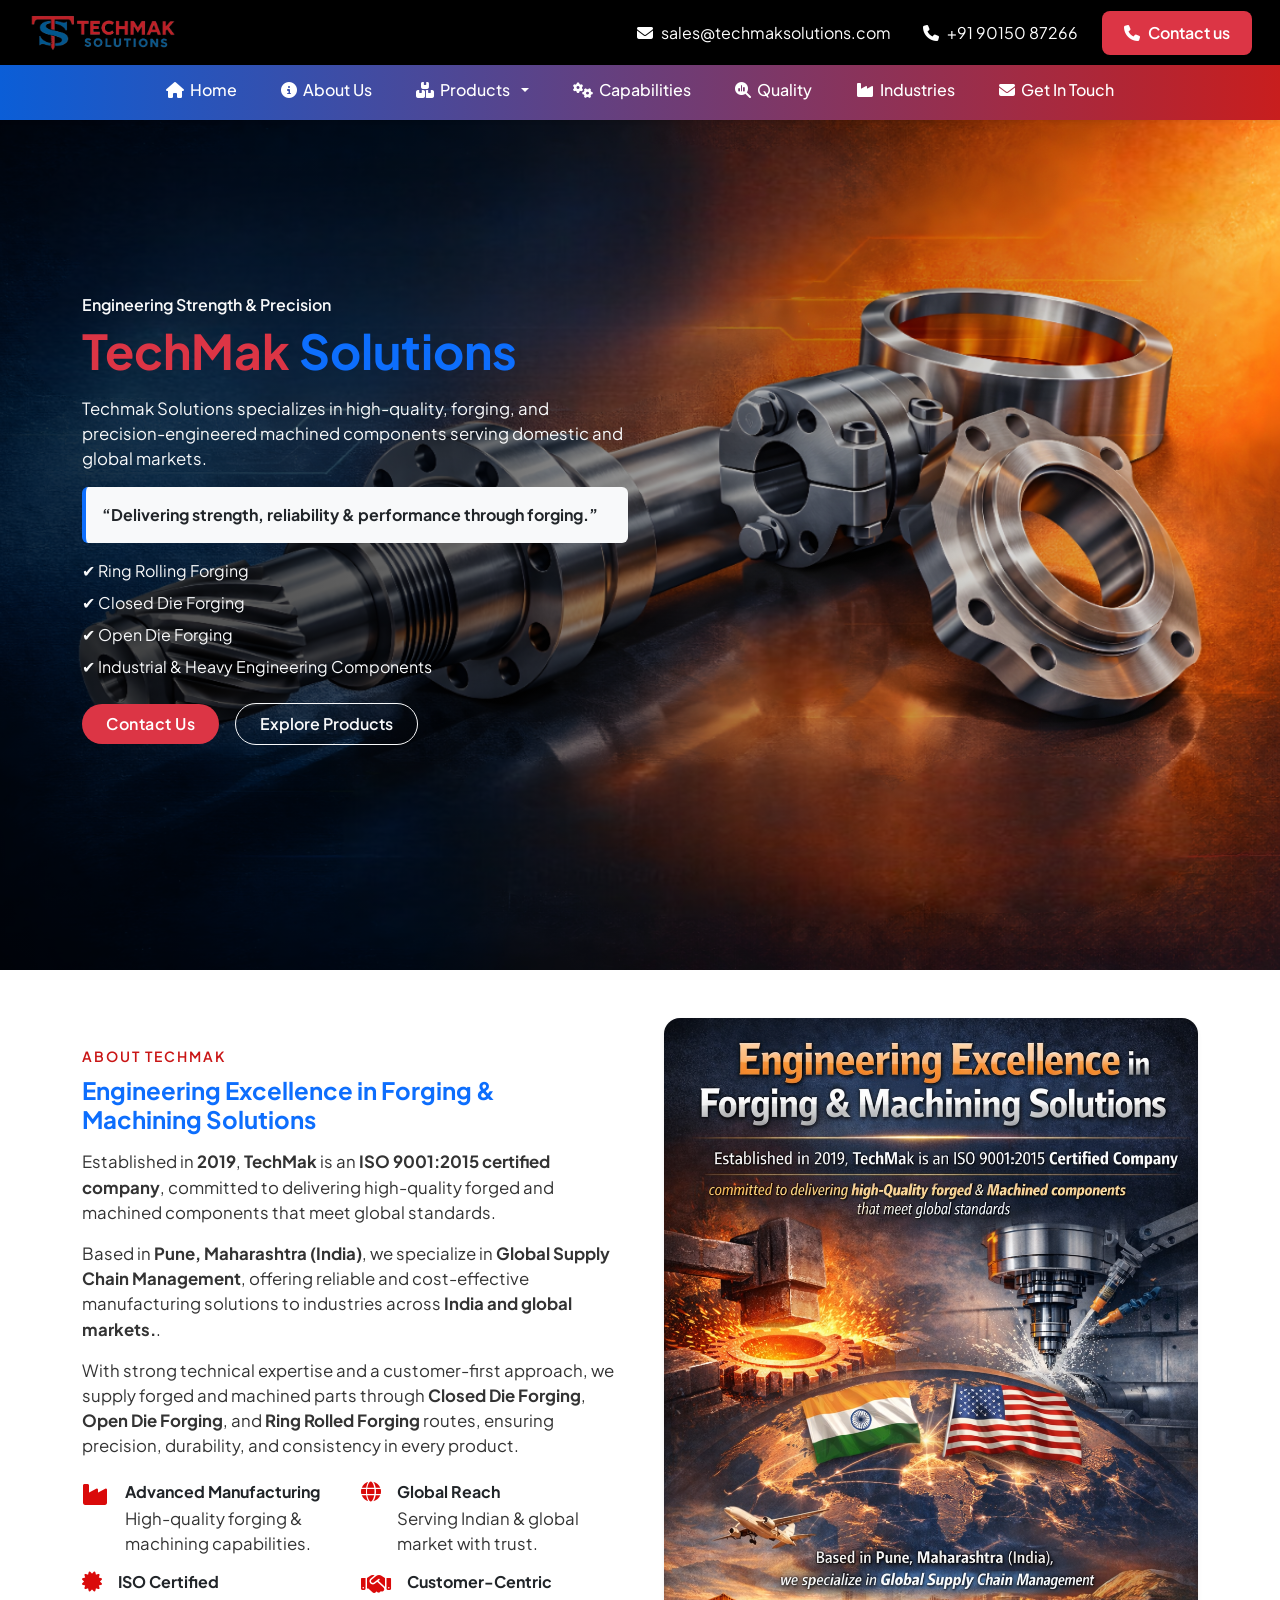
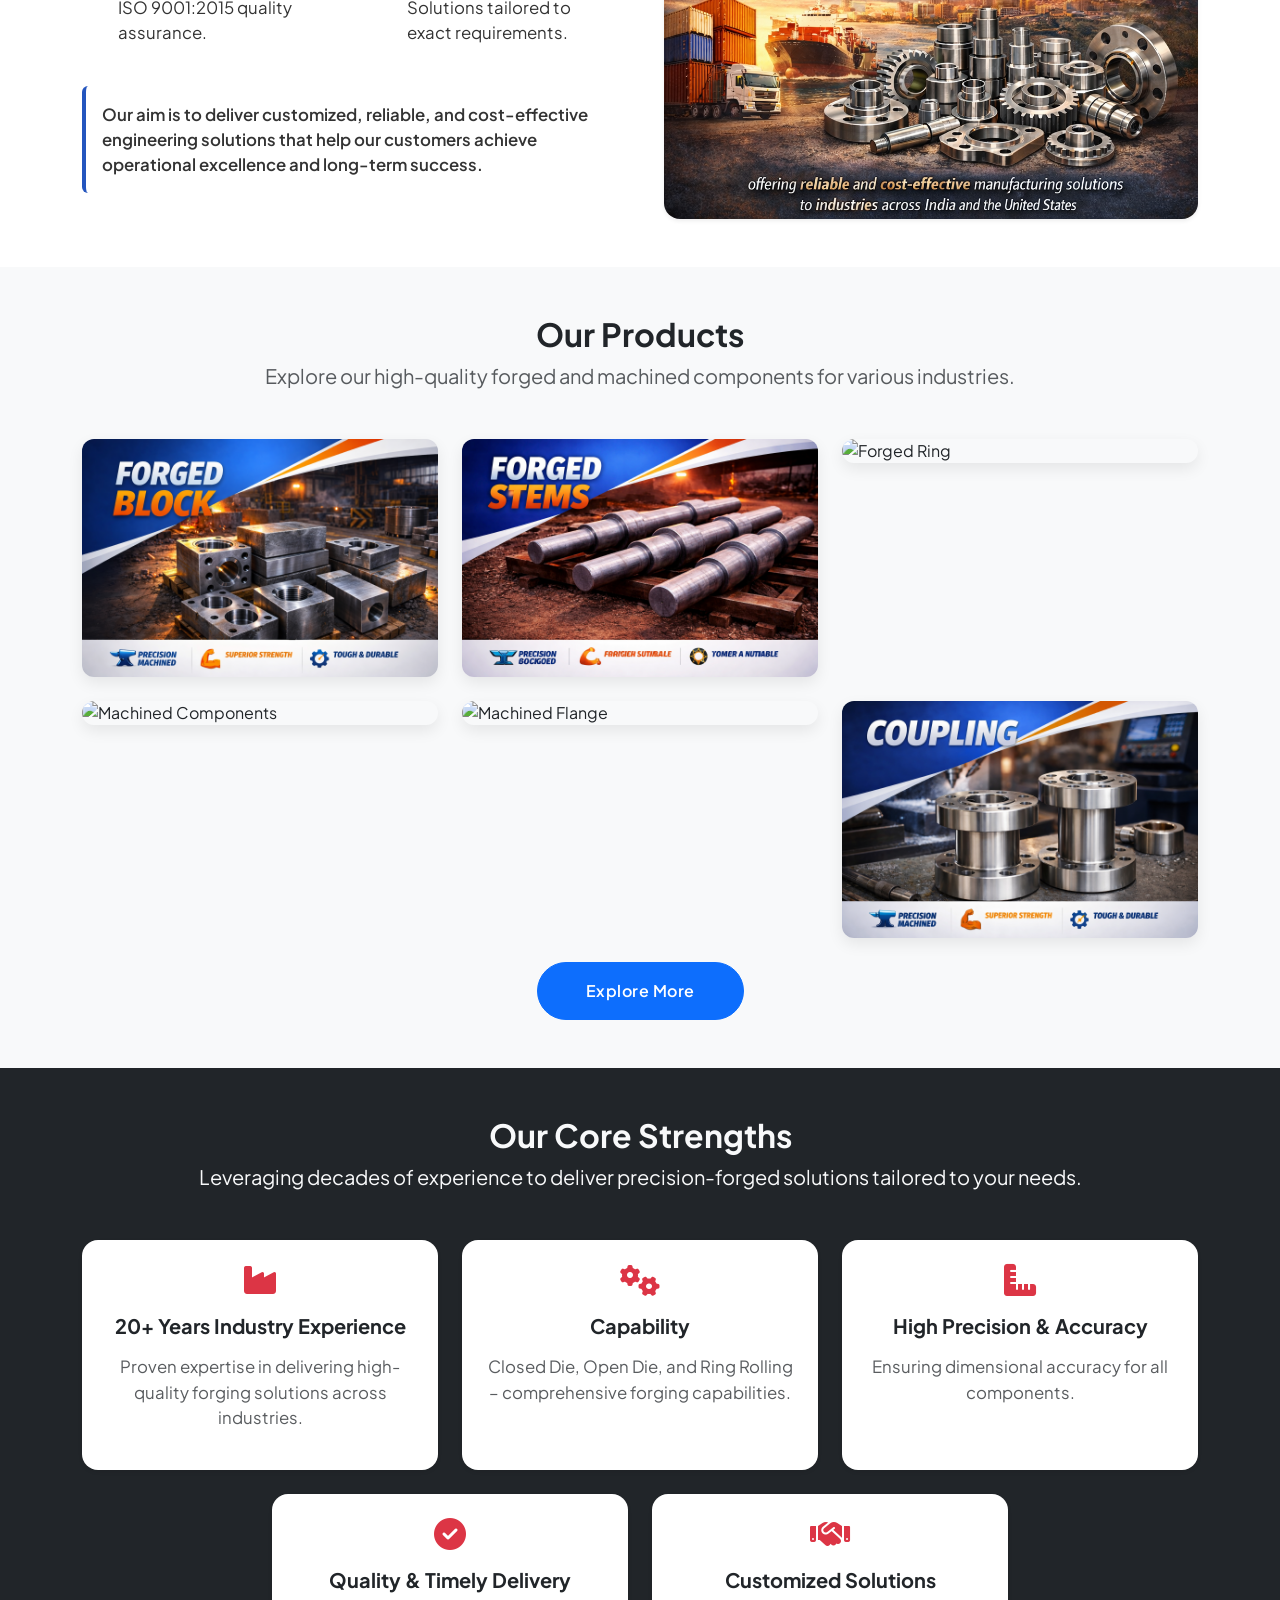
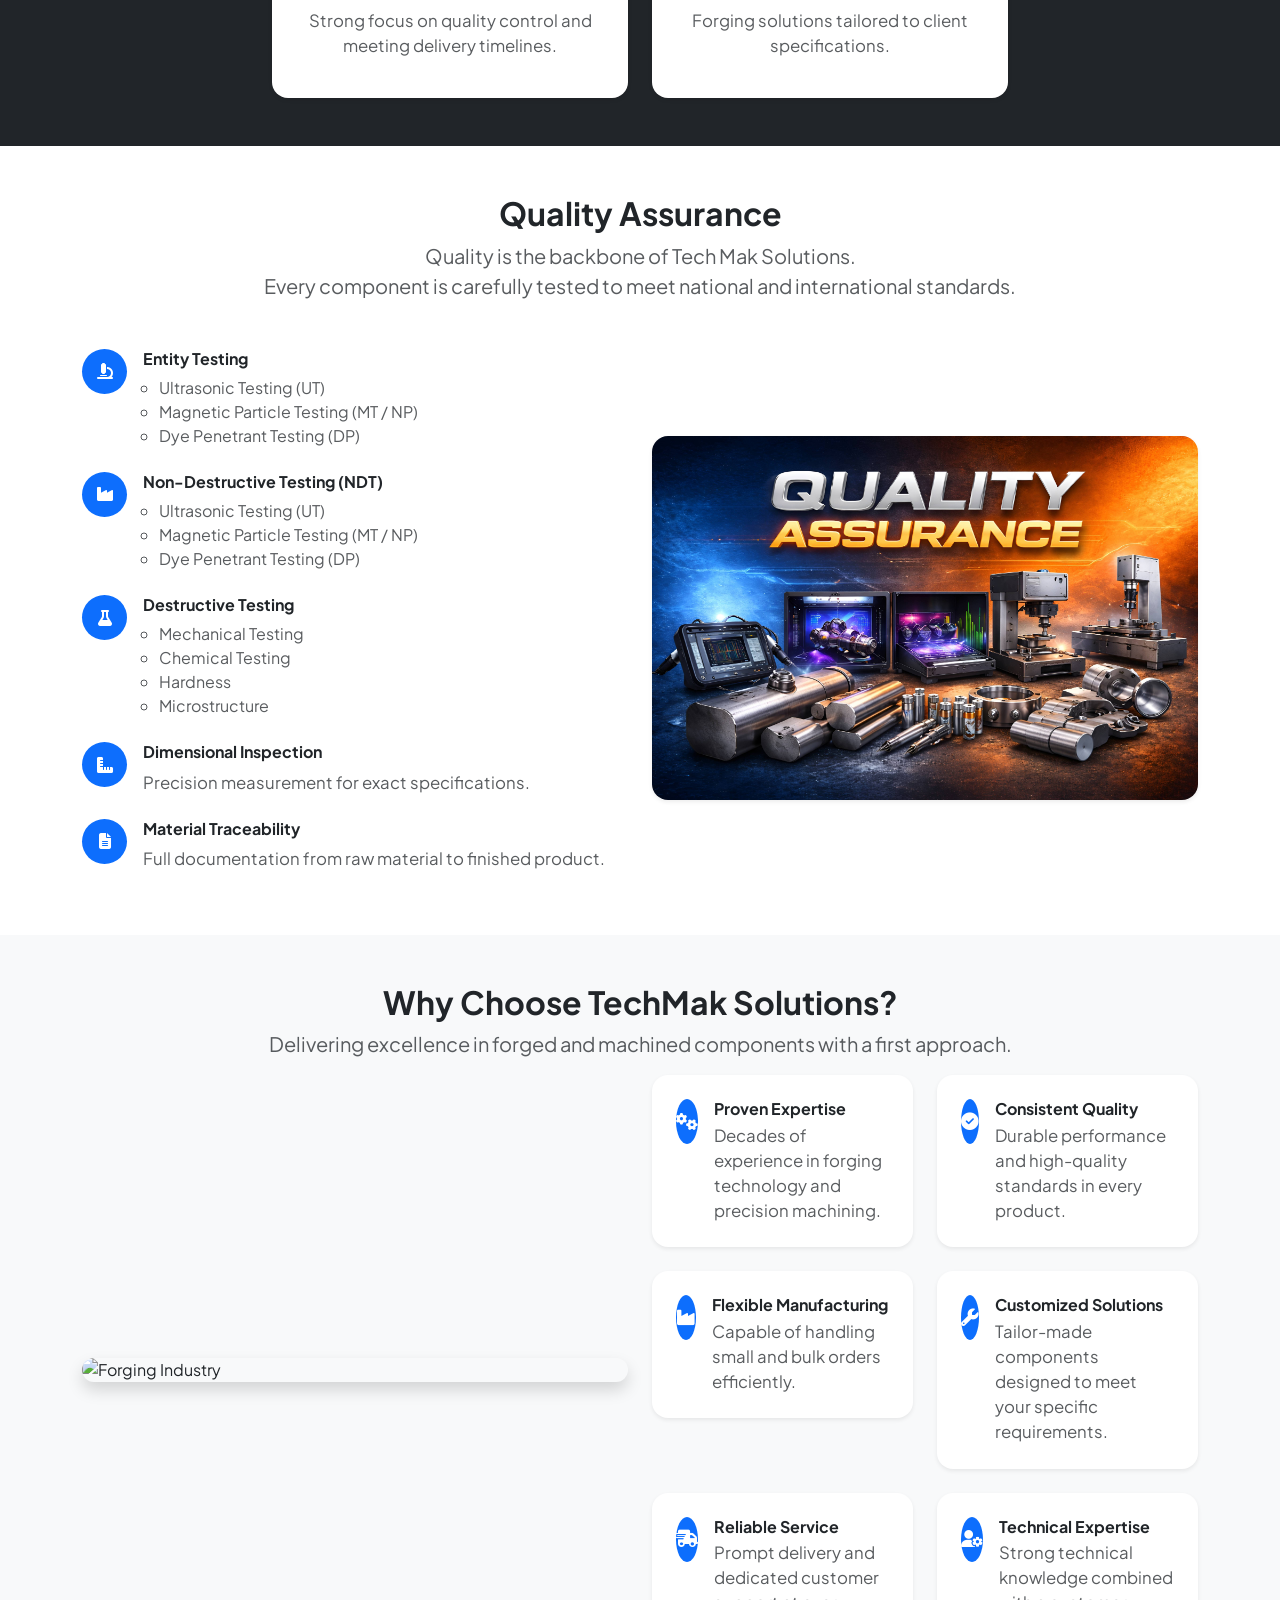
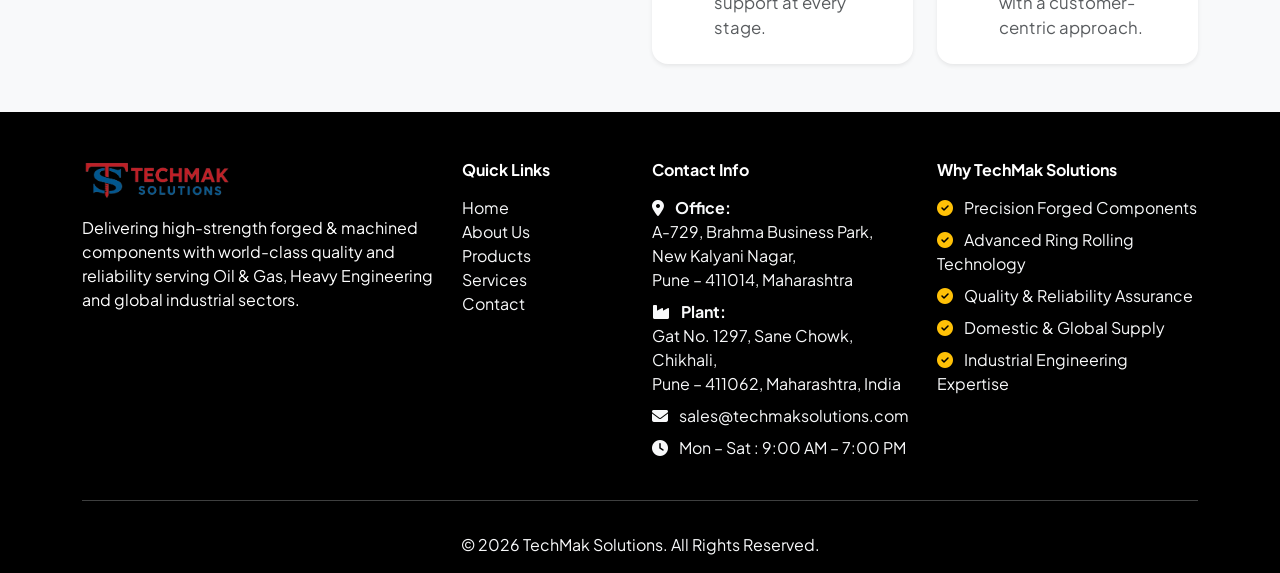
==== index.html @ 3b1898fa "Initial commit" ====
<!DOCTYPE html>
<html lang="en">

<head>
    <meta charset="UTF-8">
    <meta name="viewport" content="width=device-width, initial-scale=1.0">

    <title>Tech Mak Solutions – High-Strength Forged & Machined Components with World-Class Quality</title>

    <!-- Favicon -->
    <link rel="icon" type="image/png" sizes="32x32" href="./images/favicon.png">

    <!-- Bootstrap CSS -->
    <link href="https://cdn.jsdelivr.net/npm/bootstrap@5.3.3/dist/css/bootstrap.min.css" rel="stylesheet">

    <!-- Font Awesome -->
    <link rel="stylesheet" href="https://cdnjs.cloudflare.com/ajax/libs/font-awesome/6.5.1/css/all.min.css">

    <!-- Google Font -->
    <link href="https://fonts.googleapis.com/css2?family=Nunito:wght@700&display=swap" rel="stylesheet">
    <link href="https://fonts.googleapis.com/css2?family=Plus+Jakarta+Sans:wght@300;400;500;600;700&display=swap"
        rel="stylesheet">
    <!-- Custom CSS -->
    <link rel="stylesheet" href="./style.css">
    <style>
        .premium-btn {
            transition: all 0.3s ease;
            letter-spacing: 0.5px;
        }

        .premium-btn:hover {
            transform: translateY(-4px);
            box-shadow: 0 12px 25px rgba(0, 0, 0, 0.25);
        }
    </style>

</head>

<body>

    <!-- ================= TOP HEADER ================= -->
    <header id="topHeader" class="bg-black fixed-top">
        <div class="container-fluid">
            <nav class="navbar navbar-expand-lg navbar-dark">
                <a class="navbar-brand" href="./index.html">
                    <img src="./images/logo.png" alt="Logo" width="150" height="40">
                </a>

                <button id="navbarToggler" class="navbar-toggler" type="button" data-bs-toggle="collapse"
                    data-bs-target="#topNav" aria-controls="topNav" aria-expanded="false"
                    aria-label="Toggle navigation">
                    <i class="fa-solid fa-bars"></i>
                </button>

                <div class="collapse navbar-collapse justify-content-end" id="topNav">
                    <div class="navbar-nav text-center text-lg-start gap-2 gap-lg-3">
                        <a href="mailto:info@apexitsolution.in" class="nav-link text-white">
                            <i class="fa-solid fa-envelope"></i> sales@techmaksolutions.com
                        </a>
                        <!-- <a href="mailto:hr@apexitsolution.in" class="nav-link text-white">
                            <i class="fa-solid fa-envelope"></i> hr@teckmaksolution.com
                        </a> -->
                        <a href="tel:+918956889634" class="nav-link text-white">
                            <i class="fa-solid fa-phone"></i> +91 90150 87266
                        </a>
                        <!-- <a href="tel:+918010410293" class="nav-link text-white">
                            <i class="fa-solid fa-phone"></i> +91 XXXXX XXXXX
                        </a> -->
                        <a href="./contact.html" class="btn btn-danger">
                            <i class="fa-solid fa-phone"></i> Contact us
                        </a>
                    </div>
                </div>
            </nav>
        </div>
    </header>

    <!-- Spacer for fixed header -->
    <div style="height:70px"></div>

    <!-- ================= BOTTOM NAVBAR ================= -->
    <header id="bottomHeader" class="bg-white shadow-sm">
        <div class="container">
            <nav class="navbar navbar-expand-lg navbar-light">
                <!-- Mobile Toggle Button -->
                <button class="navbar-toggler ms-auto" type="button" data-bs-toggle="collapse"
                    data-bs-target="#navbarNav" aria-controls="navbarNav" aria-expanded="false"
                    aria-label="Toggle navigation">
                    <span class="navbar-toggler-icon"></span>
                </button>

                <!-- Navbar Links -->
                <div class="collapse navbar-collapse justify-content-center" id="navbarNav">
                    <ul class="navbar-nav gap-2 gap-lg-3">

                        <!-- Home -->
                        <li class="nav-item">
                            <a class="nav-link text-white" href="index.html">
                                <i class="fa-solid fa-house"></i> Home
                            </a>
                        </li>

                        <!-- About Us -->
                        <li class="nav-item">
                            <a class="nav-link text-white" href="about-us.html">
                                <i class="fa-solid fa-info-circle"></i> About Us
                            </a>
                        </li>

                        <!-- Products (Dropdown) -->
                        <li class="nav-item dropdown">
                            <a class="nav-link dropdown-toggle text-white" href="products.html" id="productsDropdown"
                                role="button" data-bs-toggle="dropdown" aria-expanded="false">
                                <i class="fa-solid fa-boxes-stacked"></i> Products
                            </a>

                            <ul class="dropdown-menu">
                                <li>
                                    <a class="dropdown-item" href="./products/closed-die-forging.html">
                                        Closed Die Forging
                                    </a>
                                </li>
                                <li>
                                    <a class="dropdown-item" href="./products/open-die-forging.html">
                                        Open Die Forging
                                    </a>
                                </li>
                                <li>
                                    <a class="dropdown-item" href="./products/ring-rolling.html">
                                        Ring Rolling Components
                                    </a>
                                </li>
                                <li>
                                    <a class="dropdown-item" href="./products/machined-components.html">
                                        Machined Components
                                    </a>
                                </li>
                                <!-- <li>
                                    <a class="dropdown-item" href="./products/oil-gas-sector-components.html">
                                        Oil & Gas Sector Components
                                    </a>
                                </li> -->

                                <!-- <li>
                                    <a class="dropdown-item" href="./products/material-grades.html">
                                        Material Grades
                                    </a>
                                </li> -->
                            </ul>
                        </li>


                        <!-- capabilities -->
                        <li class="nav-item">
                            <a class="nav-link text-white" href="capabilities.html">
                                <i class="fa-solid fa-cogs"></i> Capabilities
                            </a>
                        </li>
                        <!-- Quality -->
                        <li class="nav-item">
                            <a class="nav-link text-white" href="quality.html">
                                <i class="fa-solid fa-magnifying-glass-chart"></i> Quality
                            </a>
                        </li>

                        <!-- Industries -->
                        <li class="nav-item">
                            <a class="nav-link text-white" href="industries.html">
                                <i class="fa-solid fa-industry"></i> Industries
                            </a>
                        </li>

                        <!-- Contact / Get In Touch -->
                        <li class="nav-item">
                            <a class="nav-link text-white" href="contact.html">
                                <i class="fa-solid fa-envelope"></i> Get In Touch
                            </a>
                        </li>
                    </ul>
                </div>

            </nav>
        </div>
    </header>

    <!-- HERO SECTION START -->
    <section class="py-5 hero-bg">
        <div class="container">
            <div class="row align-items-center">

                <div class="col-lg-6 col-md-12 text-center text-lg-start">

                    <h6 class="text-light fw-semibold mb-2">
                        Engineering Strength & Precision
                    </h6>

                    <h1 class="fw-bold mb-3 text-white">
                        <span class="text-danger">TechMak</span>
                        <span class="text-primary">Solutions</span>
                    </h1>

                    <p class="mb-3 text-light">
                        Techmak Solutions specializes in high-quality,
                        forging, and precision-engineered machined components
                        serving domestic and global markets.
                    </p>

                    <div class="p-3 mb-3 bg-light border-start border-4 border-primary rounded">
                        <strong>
                            “Delivering strength, reliability & performance through forging.”
                        </strong>
                    </div>

                    <ul class="list-unstyled mb-4 text-light">
                        <li class="mb-2">✔ Ring Rolling Forging</li>
                        <li class="mb-2">✔ Closed Die Forging</li>
                        <li class="mb-2">✔ Open Die Forging</li>
                        <li class="mb-2">✔ Industrial & Heavy Engineering Components</li>
                    </ul>
                    <div
                        class="d-flex flex-column flex-sm-row gap-3 justify-content-center justify-content-lg-start align-items-center">

                        <a href="./contact.html" class="btn btn-danger px-4 py-2 rounded-pill fw-semibold premium-btn">
                            Contact Us
                        </a>

                        <a href="./products/open-die-forging.html"
                            class="btn btn-outline-light px-4 py-2 rounded-pill fw-semibold premium-btn-outline">
                            Explore Products
                        </a>

                    </div>

                </div>

            </div>
        </div>
    </section>
    <!-- HERO SECTION END -->
    <!-- ================= ABOUT US SECTION ================= -->
    <section class="about-techmak py-5">
        <div class="container">
            <div class="row align-items-center g-5">

                <!-- Left Content -->
                <div class="col-lg-6">
                    <span class="text-uppercase fw-semibold small" style="letter-spacing:2px; color:#c91515;">
                        About TechMak
                    </span>

                    <h2 class="fw-bold mt-2 mb-3 fs-4">
                        <span class="d-block text-primary">
                            Engineering Excellence in Forging & Machining Solutions
                        </span>
                    </h2>

                    <p> Established in <strong>2019</strong>, <strong>TechMak</strong> is an <strong>ISO 9001:2015
                            certified company</strong>, committed to delivering high-quality forged and machined
                        components that meet global standards. </p>
                    <p> Based in <strong>Pune, Maharashtra (India)</strong>, we specialize in <strong>Global Supply
                            Chain Management</strong>, offering reliable and cost-effective manufacturing solutions to
                        industries across <strong>India and global markets.</strong>. </p>
                    <p> With strong technical expertise and a customer-first approach, we supply forged and machined
                        parts through <strong>Closed Die Forging</strong>, <strong>Open Die Forging</strong>, and
                        <strong>Ring Rolled Forging</strong> routes, ensuring precision, durability, and consistency in
                        every product.
                    </p>

                    <!-- Feature Points -->
                    <div class="row mt-4">
                        <div class="col-sm-6 mb-3">
                            <div class="d-flex align-items-start">
                                <i class="fa-solid fa-industry fs-4 me-3" style="color:#da0a0a;"></i>
                                <div>
                                    <h6 class="fw-bold mb-1">Advanced Manufacturing</h6>
                                    <p class="small mb-0">
                                        High-quality forging & machining capabilities.
                                    </p>
                                </div>
                            </div>
                        </div>

                        <div class="col-sm-6 mb-3">
                            <div class="d-flex align-items-start">
                                <i class="fa-solid fa-globe fs-5 me-3" style="color:#da0a0a;"></i>
                                <div>
                                    <h6 class="fw-bold mb-1">Global Reach</h6>
                                    <p class="small mb-0">
                                        Serving Indian & global market with trust.
                                    </p>
                                </div>
                            </div>
                        </div>

                        <div class="col-sm-6 mb-3">
                            <div class="d-flex align-items-start">
                                <i class="fa-solid fa-certificate fs-5 me-3" style="color:#da0a0a;"></i>
                                <div>
                                    <h6 class="fw-bold mb-1">ISO Certified</h6>
                                    <p class="small mb-0">
                                        ISO 9001:2015 quality assurance.
                                    </p>
                                </div>
                            </div>
                        </div>

                        <div class="col-sm-6 mb-3">
                            <div class="d-flex align-items-start">
                                <i class="fa-solid fa-handshake fs-4 me-3" style="color:#da0a0a;"></i>
                                <div>
                                    <h6 class="fw-bold mb-1">Customer-Centric</h6>
                                    <p class="small mb-0">
                                        Solutions tailored to exact requirements.
                                    </p>
                                </div>
                            </div>
                        </div>
                    </div>



                    <!-- Mission Statement -->
                    <div class="mt-4 p-3 rounded"
                        style="background: rgba(255,255,255,0.1); border-left:4px solid #2455BE;">
                        <p class="mb-0 fw-semibold">
                            Our aim is to deliver customized, reliable, and cost-effective
                            engineering solutions that help our customers achieve operational
                            excellence and long-term success.
                        </p>
                    </div>

                    <!-- Vision -->
                    <!-- <div class="mt-3 p-3 rounded" style="background:#f8f9fa; border-left:4px solid #c91515;">
                        <p class="mb-0 fw-semibold">
                            Our vision is to become a trusted global partner in forging and
                            machining solutions through innovation, precision manufacturing,
                            and exceptional customer service.
                        </p>
                    </div> -->

                </div>

                <!-- Right Image -->
                <div class="col-lg-6 text-center">
                    <img src="images/home-about.jpeg" alt="TechMak Manufacturing"
                        class="img-fluid rounded-4 shadow-sm w-100">
                </div>

            </div>
        </div>
    </section>
    <section class="py-5 bg-light">
        <div class="container">

            <!-- Section Heading -->
            <div class="text-center fs-4 mb-5">
                <h2 class="fw-bold">Our Products</h2>
                <p class="text-muted mt-2 fs-5">
                    Explore our high-quality forged and machined components for various industries.
                </p>
            </div>

            <!-- Product Grid -->
            <div class="row g-4">

                <div class="col-lg-4 col-md-6">
                    <div class="gallery-card">
                        <img src="./images/Forged-Block.png" alt="Forged Block">
                        <div class="gallery-overlay">
                            <h6>Forged Block</h6>
                        </div>
                    </div>
                </div>

                <div class="col-lg-4 col-md-6">
                    <div class="gallery-card">
                        <img src="./images/Forged-Stem.png" alt="Forged Stem">
                        <div class="gallery-overlay">
                            <h6>Stem</h6>
                        </div>
                    </div>
                </div>

                <div class="col-lg-4 col-md-6">
                    <div class="gallery-card">
                        <img src="./images/3.png" alt="Forged Ring">
                        <div class="gallery-overlay">
                            <h6>Forged Ring</h6>
                        </div>
                    </div>
                </div>

                <div class="col-lg-4 col-md-6">
                    <div class="gallery-card">
                        <img src="./images/4.png" alt="Machined Components">
                        <div class="gallery-overlay">
                            <h6>Machined Components</h6>
                        </div>
                    </div>
                </div>

                <div class="col-lg-4 col-md-6">
                    <div class="gallery-card">
                        <img src="./images/5.png" alt="Machined Flange">
                        <div class="gallery-overlay">
                            <h6>Machined Flange</h6>
                        </div>
                    </div>
                </div>

                <div class="col-lg-4 col-md-6">
                    <div class="gallery-card">
                        <img src="./images/Forged-Coupling.png" alt="Forged Coupling">
                        <div class="gallery-overlay">
                            <h6>Forged Coupling</h6>
                        </div>
                    </div>
                </div>

            </div>

            <!-- Explore More Button -->
            <div class="text-center mt-4">
                <a href="./products/machined-components.html"
                    class="btn btn-primary px-5 py-3 rounded-pill fw-semibold premium-btn">
                    Explore More
                </a>
            </div>

        </div>
    </section>



    <section class="py-5 bg-dark">
        <div class="container">

            <!-- Section Heading -->
            <div class="text-center mb-5">
                <h2 class="fw-bold text-light">Our Core Strengths</h2>
                <p class="text-light mt-2 fs-5">
                    Leveraging decades of experience to deliver precision-forged solutions tailored to your needs.
                </p>
            </div>

            <!-- Strengths Grid -->
            <div class="row g-4 justify-content-center">

                <div class="col-md-6 col-lg-4">
                    <div class="card shadow-sm h-100 border-0 core-card text-center p-4">
                        <div class="mb-3">
                            <i class="fa-solid fa-industry fa-2x text-danger"></i>
                        </div>
                        <h5 class="fw-bold">20+ Years Industry Experience</h5>
                        <p class="text-muted mt-2">Proven expertise in delivering high-quality forging solutions across
                            industries.</p>
                    </div>
                </div>

                <div class="col-md-6 col-lg-4">
                    <div class="card shadow-sm h-100 border-0 core-card text-center p-4">
                        <div class="mb-3">
                            <i class="fa-solid fa-cogs fa-2x text-danger"></i>
                        </div>
                        <h5 class="fw-bold">Capability</h5>
                        <p class="text-muted mt-2">Closed Die, Open Die, and Ring Rolling – comprehensive forging
                            capabilities.</p>
                    </div>
                </div>

                <div class="col-md-6 col-lg-4">
                    <div class="card shadow-sm h-100 border-0 core-card text-center p-4">
                        <div class="mb-3">
                            <i class="fa-solid fa-ruler-combined fa-2x text-danger"></i>
                        </div>
                        <h5 class="fw-bold">High Precision & Accuracy</h5>
                        <p class="text-muted mt-2">Ensuring dimensional accuracy for all components.</p>
                    </div>
                </div>

                <div class="col-md-6 col-lg-4">
                    <div class="card shadow-sm h-100 border-0 core-card text-center p-4">
                        <div class="mb-3">
                            <i class="fa-solid fa-check-circle fa-2x text-danger"></i>
                        </div>
                        <h5 class="fw-bold">Quality & Timely Delivery</h5>
                        <p class="text-muted mt-2">Strong focus on quality control and meeting delivery timelines.</p>
                    </div>
                </div>

                <div class="col-md-6 col-lg-4">
                    <div class="card shadow-sm h-100 border-0 core-card text-center p-4">
                        <div class="mb-3">
                            <i class="fa-solid fa-handshake fa-2x text-danger"></i>
                        </div>
                        <h5 class="fw-bold">Customized Solutions</h5>
                        <p class="text-muted mt-2">Forging solutions tailored to client specifications.</p>
                    </div>
                </div>

            </div>
        </div>
    </section>

    <section class="py-5">
        <div class="container">

            <!-- Heading -->
            <div class="text-center mb-5">
                <h2 class="fw-bold">Quality Assurance</h2>
                <p class="text-muted mt-2 fs-5">
                    Quality is the backbone of Tech Mak Solutions. <br>Every component is carefully tested to meet
                    national
                    and international standards.
                </p>
            </div>

            <div class="row align-items-center justify-content-center">

                <!-- LEFT CONTENT -->
                <div class="col-lg-6 col-md-12 ">

                    <ul class="list-unstyled">

                        <li class="d-flex align-items-start mb-4">
                            <div class="bg-primary text-white rounded-circle d-flex align-items-center justify-content-center me-3 flex-shrink-0"
                                style="width:45px;height:45px;">
                                <i class="fa-solid fa-microscope"></i>
                            </div>

                            <div>
                                <h6 class="fw-bold">Entity Testing</h6>
                                <ul class="text-muted ps-3 mb-0">
                                    <li>Ultrasonic Testing (UT)</li>
                                    <li>Magnetic Particle Testing (MT / NP)</li>
                                    <li>Dye Penetrant Testing (DP)</li>
                                </ul>
                            </div>
                        </li>

                        <li class="d-flex align-items-start mb-4">
                            <div class="bg-primary text-white rounded-circle d-flex align-items-center justify-content-center me-3 flex-shrink-0"
                                style="width:45px;height:45px;">
                                <i class="fa-solid fa-industry"></i>
                            </div>

                            <div>
                                <h6 class="fw-bold">Non-Destructive Testing (NDT)</h6>
                                <ul class="text-muted ps-3 mb-0">
                                    <li>Ultrasonic Testing (UT)</li>
                                    <li>Magnetic Particle Testing (MT / NP)</li>
                                    <li>Dye Penetrant Testing (DP)</li>
                                </ul>
                            </div>
                        </li>

                        <li class="d-flex align-items-start mb-4">
                            <div class="bg-primary text-white rounded-circle d-flex align-items-center justify-content-center me-3 flex-shrink-0"
                                style="width:45px;height:45px;">
                                <i class="fa-solid fa-flask"></i>
                            </div>

                            <div>
                                <h6 class="fw-bold">Destructive Testing</h6>
                                <ul class="text-muted ps-3 mb-0">
                                    <li>Mechanical Testing</li>
                                    <li>Chemical Testing</li>
                                    <li>Hardness</li>
                                    <li>Microstructure</li>
                                </ul>
                            </div>
                        </li>

                        <li class="d-flex align-items-start mb-4">
                            <div class="bg-primary text-white rounded-circle d-flex align-items-center justify-content-center me-3 flex-shrink-0"
                                style="width:45px;height:45px;">
                                <i class="fa-solid fa-ruler-combined"></i>
                            </div>

                            <div>
                                <h6 class="fw-bold">Dimensional Inspection</h6>
                                <p class="text-muted mb-0">Precision measurement for exact specifications.</p>
                            </div>
                        </li>

                        <li class="d-flex align-items-start">
                            <div class="bg-primary text-white rounded-circle d-flex align-items-center justify-content-center me-3 flex-shrink-0"
                                style="width:45px;height:45px;">
                                <i class="fa-solid fa-file-lines"></i>
                            </div>

                            <div>
                                <h6 class="fw-bold">Material Traceability</h6>
                                <p class="text-muted mb-0">Full documentation from raw material to finished product.</p>
                            </div>
                        </li>

                    </ul>

                </div>

                <!-- RIGHT IMAGE (LARGER) -->
                <div class="col-lg-6 col-md-12 text-center mt-4 mt-lg-0">
                    <img src="./images/Quality-Assurance.jpeg" class="img-fluid w-100 rounded-4 shadow-sm"
                        alt="Quality Assurance">
                </div>

            </div>

        </div>
    </section>

    <section class="py-5 bg-light">
        <div class="container">
            <!-- Section Heading -->
            <div class="mb-3 text-center">
                <h2 class="fw-bold">Why Choose TechMak Solutions?</h2>
                <p class="text-muted mt-2 fs-5">
                    Delivering excellence in forged and machined components with a first approach.
                </p>
            </div>
            <div class="row align-items-center">

                <!-- Left Image -->
                <div class="col-lg-6 mb-4 mb-lg-0">
                    <img src="images/why-choose-home.png" class="img-fluid rounded-4 shadow" alt="Forging Industry">
                </div>

                <!-- Right Content -->
                <div class="col-lg-6">



                    <div class="row g-4">

                        <!-- Feature Card 1 -->
                        <div class="col-md-6">
                            <div class="choose-card p-4 bg-white rounded-4 shadow-sm d-flex align-items-start">
                                <div
                                    class="icon bg-primary text-white rounded-circle d-flex align-items-center justify-content-center me-3">
                                    <i class="fa-solid fa-cogs"></i>
                                </div>
                                <div>
                                    <h6 class="fw-bold mb-1">Proven Expertise</h6>
                                    <p class="mb-0 text-muted">Decades of experience in forging technology and precision
                                        machining.</p>
                                </div>
                            </div>
                        </div>

                        <!-- Feature Card 2 -->
                        <div class="col-md-6">
                            <div class="choose-card p-4 bg-white rounded-4 shadow-sm d-flex align-items-start">
                                <div
                                    class="icon bg-primary text-white rounded-circle d-flex align-items-center justify-content-center me-3">
                                    <i class="fa-solid fa-check-circle"></i>
                                </div>
                                <div>
                                    <h6 class="fw-bold mb-1">Consistent Quality</h6>
                                    <p class="mb-0 text-muted">Durable performance and high-quality standards in every
                                        product.</p>
                                </div>
                            </div>
                        </div>

                        <!-- Feature Card 3 -->
                        <div class="col-md-6">
                            <div class="choose-card p-4 bg-white rounded-4 shadow-sm d-flex align-items-start">
                                <div
                                    class="icon bg-primary text-white rounded-circle d-flex align-items-center justify-content-center me-3">
                                    <i class="fa-solid fa-industry"></i>
                                </div>
                                <div>
                                    <h6 class="fw-bold mb-1">Flexible Manufacturing</h6>
                                    <p class="mb-0 text-muted">Capable of handling small and bulk orders efficiently.
                                    </p>
                                </div>
                            </div>
                        </div>

                        <!-- Feature Card 4 -->
                        <div class="col-md-6">
                            <div class="choose-card p-4 bg-white rounded-4 shadow-sm d-flex align-items-start">
                                <div
                                    class="icon bg-primary text-white rounded-circle d-flex align-items-center justify-content-center me-3">
                                    <i class="fa-solid fa-wrench"></i>
                                </div>
                                <div>
                                    <h6 class="fw-bold mb-1">Customized Solutions</h6>
                                    <p class="mb-0 text-muted">Tailor-made components designed to meet your specific
                                        requirements.</p>
                                </div>
                            </div>
                        </div>

                        <!-- Feature Card 5 -->
                        <div class="col-md-6">
                            <div class="choose-card p-4 bg-white rounded-4 shadow-sm d-flex align-items-start">
                                <div
                                    class="icon bg-primary text-white rounded-circle d-flex align-items-center justify-content-center me-3">
                                    <i class="fa-solid fa-truck-fast"></i>
                                </div>
                                <div>
                                    <h6 class="fw-bold mb-1">Reliable Service</h6>
                                    <p class="mb-0 text-muted">Prompt delivery and dedicated customer support at every
                                        stage.</p>
                                </div>
                            </div>
                        </div>

                        <!-- Feature Card 6 -->
                        <div class="col-md-6">
                            <div class="choose-card p-4 bg-white rounded-4 shadow-sm d-flex align-items-start">
                                <div
                                    class="icon bg-primary text-white rounded-circle d-flex align-items-center justify-content-center me-3">
                                    <i class="fa-solid fa-user-gear"></i>
                                </div>
                                <div>
                                    <h6 class="fw-bold mb-1">Technical Expertise</h6>
                                    <p class="mb-0 text-muted">Strong technical knowledge combined with a
                                        customer-centric approach.</p>
                                </div>
                            </div>
                        </div>

                    </div>

                </div>

            </div>

        </div>
    </section>


    <footer class="bg-black text-light pt-5">
        <div class="container">

            <div class="row">

                <!-- About Company -->
                <div class="col-lg-4 col-md-6 mb-4">
                    <div class="d-flex align-items-center mb-3">
                        <img src="./images/logo.png" alt="TechMak Solutions Logo" style="width:150px;height:auto;"
                            class="me-2">
                        <!-- <h5 class="fw-bold text-white mb-0">
                            TechMak Solutions
                        </h5> -->
                    </div>

                    <p class="text-white">
                        Delivering high-strength forged & machined components with
                        world-class quality and reliability serving Oil & Gas,
                        Heavy Engineering and global industrial sectors.
                    </p>
                </div>


                <!-- Quick Links -->
                <div class="col-lg-2 col-md-6 mb-4">
                    <h6 class="fw-bold text-white mb-3">Quick Links</h6>
                    <ul class="list-unstyled">
                        <li><a href="./index.html" class="text-light text-decoration-none">Home</a></li>
                        <li><a href="./about-us.html" class="text-light text-decoration-none">About Us</a></li>
                        <li><a href="./products/closed-die-forging.html"
                                class="text-light text-decoration-none">Products</a></li>
                        <li><a href="./quality.html" class="text-light text-decoration-none">Services</a></li>
                        <li><a href="./contact.html" class="text-light text-decoration-none">Contact</a></li>
                    </ul>
                </div>

                <!-- Contact Info -->
                <div class="col-lg-3 col-md-6 mb-4">
                    <h6 class="fw-bold text-white mb-3">Contact Info</h6>

                    <p class="mb-2">
                        <i class="fa-solid fa-location-dot me-2"></i>
                        <strong>Office:</strong><br>
                        A-729, Brahma Business Park,<br>
                        New Kalyani Nagar,<br>
                        Pune – 411014, Maharashtra
                    </p>

                    <p class="mb-2">
                        <i class="fa-solid fa-industry me-2"></i>
                        <strong>Plant:</strong><br>
                        Gat No. 1297, Sane Chowk, Chikhali,<br>
                        Pune – 411062, Maharashtra, India
                    </p>
                    <p class="mb-2">
                        <i class="fa-solid fa-envelope me-2"></i>
                        sales@techmaksolutions.com
                    </p>

                    <p class="mb-0">
                        <i class="fa-solid fa-clock me-2"></i>
                        Mon – Sat : 9:00 AM – 7:00 PM
                    </p>
                </div>

                <!-- Why TechMak Solutions -->
                <div class="col-lg-3 col-md-6 mb-4">
                    <h6 class="fw-bold text-white mb-3">Why TechMak Solutions</h6>

                    <ul class="list-unstyled text-light">

                        <li class="mb-2">
                            <i class="fa-solid fa-circle-check text-warning me-2"></i>
                            Precision Forged Components
                        </li>

                        <li class="mb-2">
                            <i class="fa-solid fa-circle-check text-warning me-2"></i>
                            Advanced Ring Rolling Technology
                        </li>

                        <li class="mb-2">
                            <i class="fa-solid fa-circle-check text-warning me-2"></i>
                            Quality & Reliability Assurance
                        </li>

                        <li class="mb-2">
                            <i class="fa-solid fa-circle-check text-warning me-2"></i>
                            Domestic & Global Supply
                        </li>

                        <li class="mb-0">
                            <i class="fa-solid fa-circle-check text-warning me-2"></i>
                            Industrial Engineering Expertise
                        </li>

                    </ul>
                </div>

            </div>

            <hr class="border-light">

            <!-- Footer Bottom -->
            <div class="row">
                <div class="col-12 text-center py-3">
                    © 2026 TechMak Solutions. All Rights Reserved.
                </div>
            </div>

        </div>
    </footer>










    <!-- ================= BOOTSTRAP JS ================= -->
    <script src="https://cdn.jsdelivr.net/npm/bootstrap@5.3.3/dist/js/bootstrap.bundle.min.js"></script>

    <!-- Toggle icon change -->
    <script>
        document.addEventListener('shown.bs.collapse', function (e) {
            if (e.target.id === 'topNav') {
                document.querySelector('#navbarToggler i')
                    .classList.replace('fa-bars', 'fa-times');
            }
        });

        document.addEventListener('hidden.bs.collapse', function (e) {
            if (e.target.id === 'topNav') {
                document.querySelector('#navbarToggler i')
                    .classList.replace('fa-times', 'fa-bars');
            }
        });
    </script>

</body>

</html>
---- style.css ----
/* ================= GLOBAL RESET ================= */
/* ================= GLOBAL RESET ================= */

* {
    margin: 0;
    padding: 0;
    box-sizing: border-box;
}

html,
body {
    overflow-x: hidden;
}

body {
    font-family: "Plus Jakarta Sans", sans-serif;
}

/* ================= IMAGE FIX ================= */

img {
    max-width: 100%;
    height: auto;
    display: block;
}

/* Fix Bootstrap row overflow */
/* .row {
    margin-left: 0;
    margin-right: 0;
} */
.hero-bg {
    position: relative;
    background: url("images/hero-bg.png") center/cover no-repeat;
    min-height: 100vh;
    display: flex;
    align-items: center;
}

/* LEFT SIDE OVERLAY */
.hero-bg::before {
    content: "";
    position: absolute;
    top: 0;
    left: 0;
    width: 100%;
    height: 100%;

    /* left dark gradient */
    background: linear-gradient(to right,
            rgba(0, 0, 0, 0.75) 0%,
            rgba(0, 0, 0, 0.6) 35%,
            rgba(0, 0, 0, 0.3) 60%,
            rgba(0, 0, 0, 0) 100%);
}

/* keep content above overlay */
.hero-bg .container {
    position: relative;
    z-index: 2;
}

/* ================= TOP HEADER ================= */

#topHeader {
    position: fixed;
    top: 0;
    left: 0;
    width: 100%;
    z-index: 1030;
    background: #000;
    padding: 0 1rem;
}

#topHeader a {
    text-decoration: none;
    display: inline-flex;
    align-items: center;
    gap: 8px;
    color: #fff;
}

/* ================= NAVBAR TOGGLER ================= */

.navbar-toggler {
    border: none;
    color: #fff;
    box-shadow: none !important;
}

.navbar-toggler:focus {
    outline: none;
    box-shadow: none;
}

/* ================= BOTTOM NAVBAR ================= */

#bottomHeader {
    position: fixed;
    top: 60px;
    left: 0;
    width: 100%;
    z-index: 1029;
    background: linear-gradient(90deg, #0B5ED7 0%, #C81E1E 100%);
}

#bottomHeader .nav-link {
    display: inline-flex;
    align-items: center;
    gap: 6px;
    padding: 10px 14px;
    font-weight: 500;
    color: #fff;
    transition: 0.3s;
}

#bottomHeader .nav-link.active {
    color: #FFE082 !important;
}

#bottomHeader .dropdown-menu {
    border: none;
    border-radius: 12px;
    margin-top: 0.75rem;
    box-shadow: 0 10px 25px rgba(0, 0, 0, 0.15);
}

#bottomHeader .dropdown-item {
    color: #000;
    padding: 8px 14px;
    font-weight: 500;
}

/* Desktop hover dropdown */

@media(min-width:992px) {

    .nav-item.dropdown:hover .dropdown-menu {
        display: block;
    }

}

/* ================= MOBILE NAVBAR ================= */

@media(max-width:768px) {

    #bottomHeader {
        top: 56px;
    }

    .navbar-nav {
        background: linear-gradient(180deg, #0B5ED7, #C81E1E);
        border-radius: 12px;
        padding: 12px;
    }

}

/* ================= HERO SECTION ================= */

.hero-bg {
    position: relative;
    background-image: url("images/hero-bg.png");
    background-size: cover;
    background-position: center;
    background-repeat: no-repeat;
    min-height: 100vh;
    display: flex;
    align-items: center;
}

/* overlay */

.hero-bg::before {
    content: "";
    position: absolute;
    top: 0;
    left: 0;
    width: 100%;
    height: 100%;
}

/* keep hero content above overlay */

.hero-bg .container {
    position: relative;
    z-index: 2;
}

/* Tablet */

@media(max-width:992px) {

    .hero-bg {
        min-height: 90vh;
        padding: 120px 20px 80px;
    }

}

/* Mobile */

@media(max-width:768px) {

    .hero-bg {
        min-height: auto;
        padding: 140px 20px 80px;
        background-size: cover;
        background-position: center;
    }

}

/* Small Mobile */

@media(max-width:480px) {

    .hero-bg {
        padding: 150px 15px 60px;
    }

}

/* ================= HERO CONTENT ================= */

section.py-5 {
    padding-top: 100px;
    padding-bottom: 80px;
}

section.py-5 h1 {
    font-weight: 900;
    font-size: 3rem;
}

section.py-5 p {
    font-size: 1.05rem;
    color: #333;
}

/* ================= BUTTONS ================= */

.btn-danger {
    background: #dc3545;
    border: none;
    padding: 10px 22px;
    font-weight: 600;
    border-radius: 8px;
    transition: 0.3s;
}

.btn-danger:hover {
    transform: translateY(-3px);
    box-shadow: 0 8px 20px rgba(220, 53, 69, 0.4);
}

.btn-outline-primary {
    color: #0284C7;
    border: 2px solid #0284C7;
    padding: 10px 22px;
    font-weight: 600;
    border-radius: 8px;
}

.btn-outline-primary:hover {
    background: #0284C7;
    color: #fff;
    transform: translateY(-3px);
    box-shadow: 0 8px 20px rgba(2, 132, 199, 0.3);
}

/* ================= GALLERY ================= */

.gallery-card {
    position: relative;
    overflow: hidden;
    border-radius: 12px;
    cursor: pointer;
    transition: 0.4s;
    box-shadow: 0 6px 15px rgba(0, 0, 0, 0.08);
}

.gallery-card img {
    width: 100%;
    transition: 0.4s;
}

.gallery-card:hover img {
    transform: scale(1.08);
}

.gallery-overlay {
    position: absolute;
    bottom: 0;
    left: 0;
    right: 0;
    background: rgba(3, 87, 142, 0.8);
    color: #fff;
    padding: 12px 15px;
    text-align: center;
    opacity: 0;
    transform: translateY(20px);
    transition: 0.3s;
}

.gallery-card:hover .gallery-overlay {
    opacity: 1;
    transform: translateY(0);
}

.gallery-overlay h6 {
    margin: 0;
    font-size: 0.95rem;
    font-weight: 600;
}

/* ================= CORE CARDS ================= */

.core-card {
    transition: 0.3s;
    border-radius: 16px;
}

.core-card:hover {
    transform: translateY(-8px);
    box-shadow: 0 15px 35px rgba(0, 0, 0, 0.15);
}

/* ================= ICON ================= */

.icon {
    width: 45px;
    height: 45px;
    font-size: 1.1rem;
}

/* ================= CHOOSE CARD ================= */

.choose-card {
    transition: 0.3s;
}

.choose-card:hover {
    transform: translateY(-6px);
    box-shadow: 0 15px 35px rgba(0, 0, 0, 0.1);
}

/* ================= SMALL DEVICE FIX ================= */

@media(max-width:767px) {

    .icon {
        width: 40px;
        height: 40px;
        font-size: 1rem;
    }

}
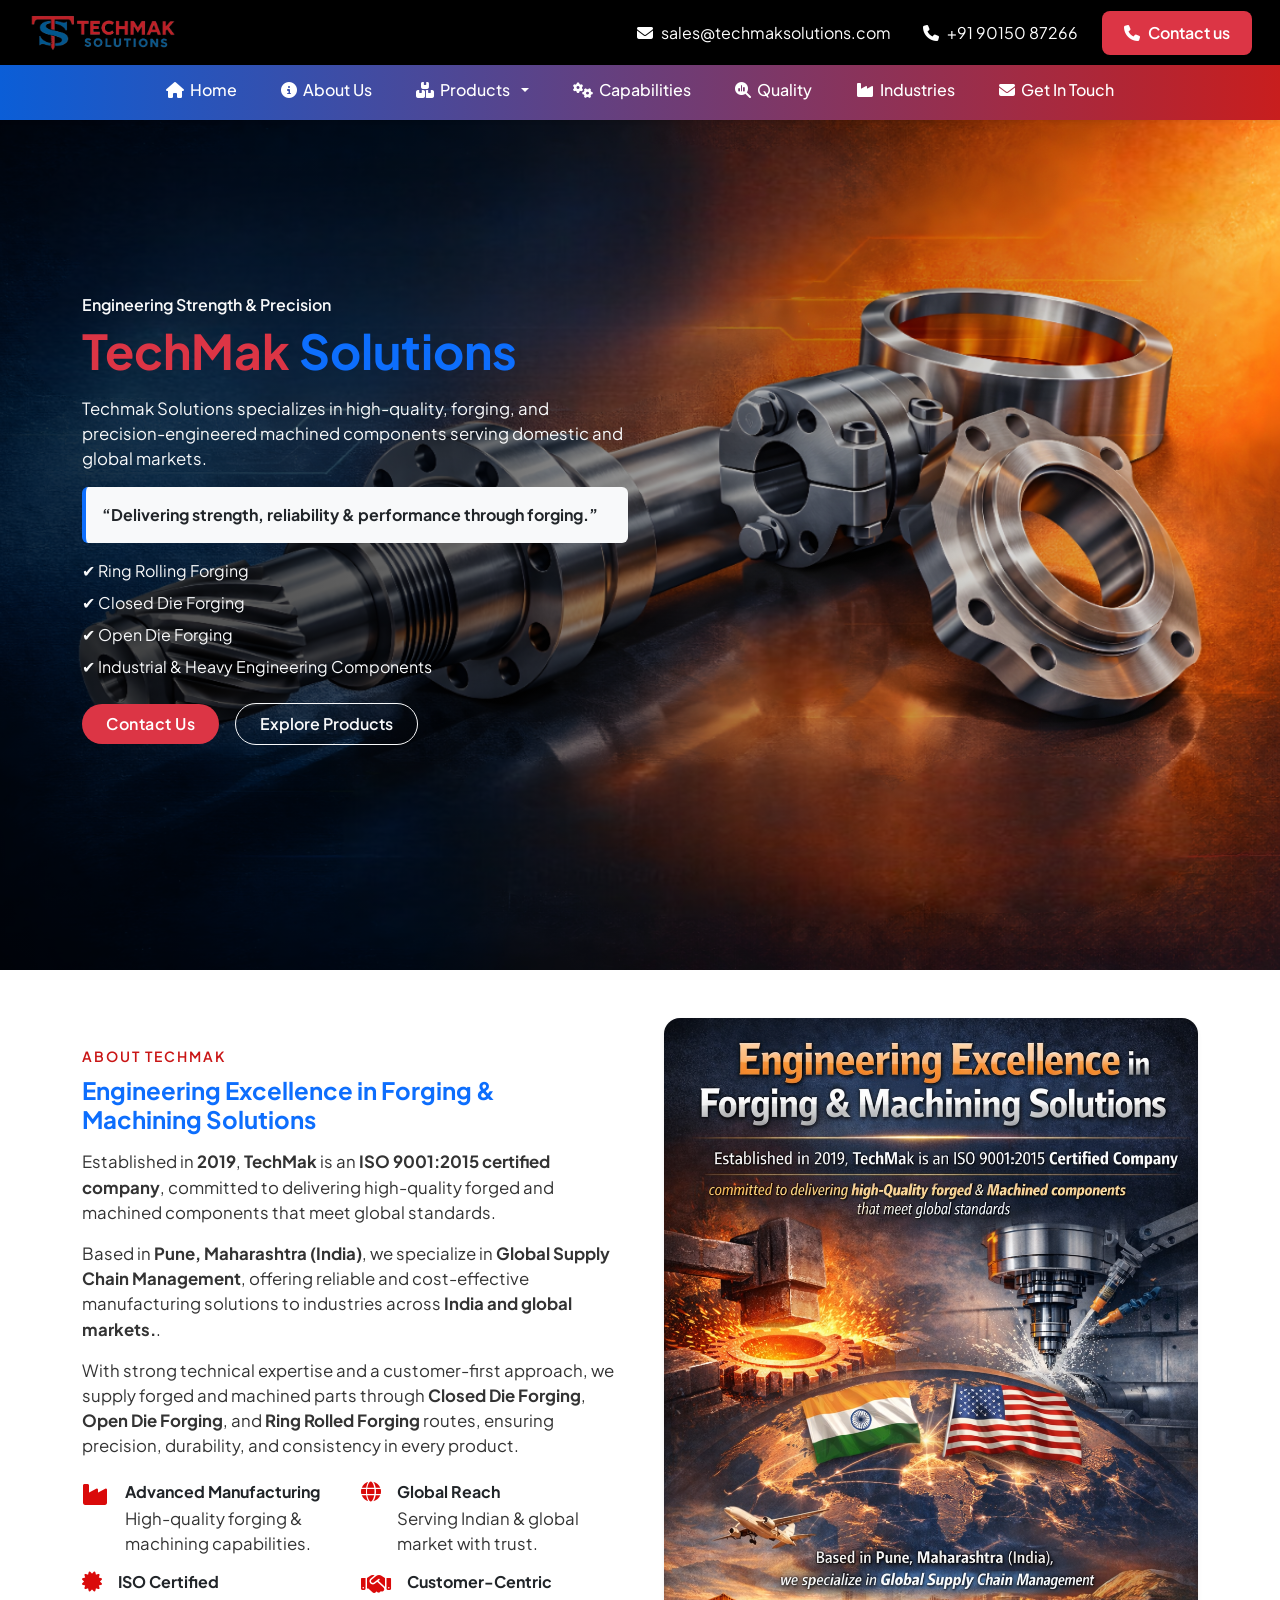
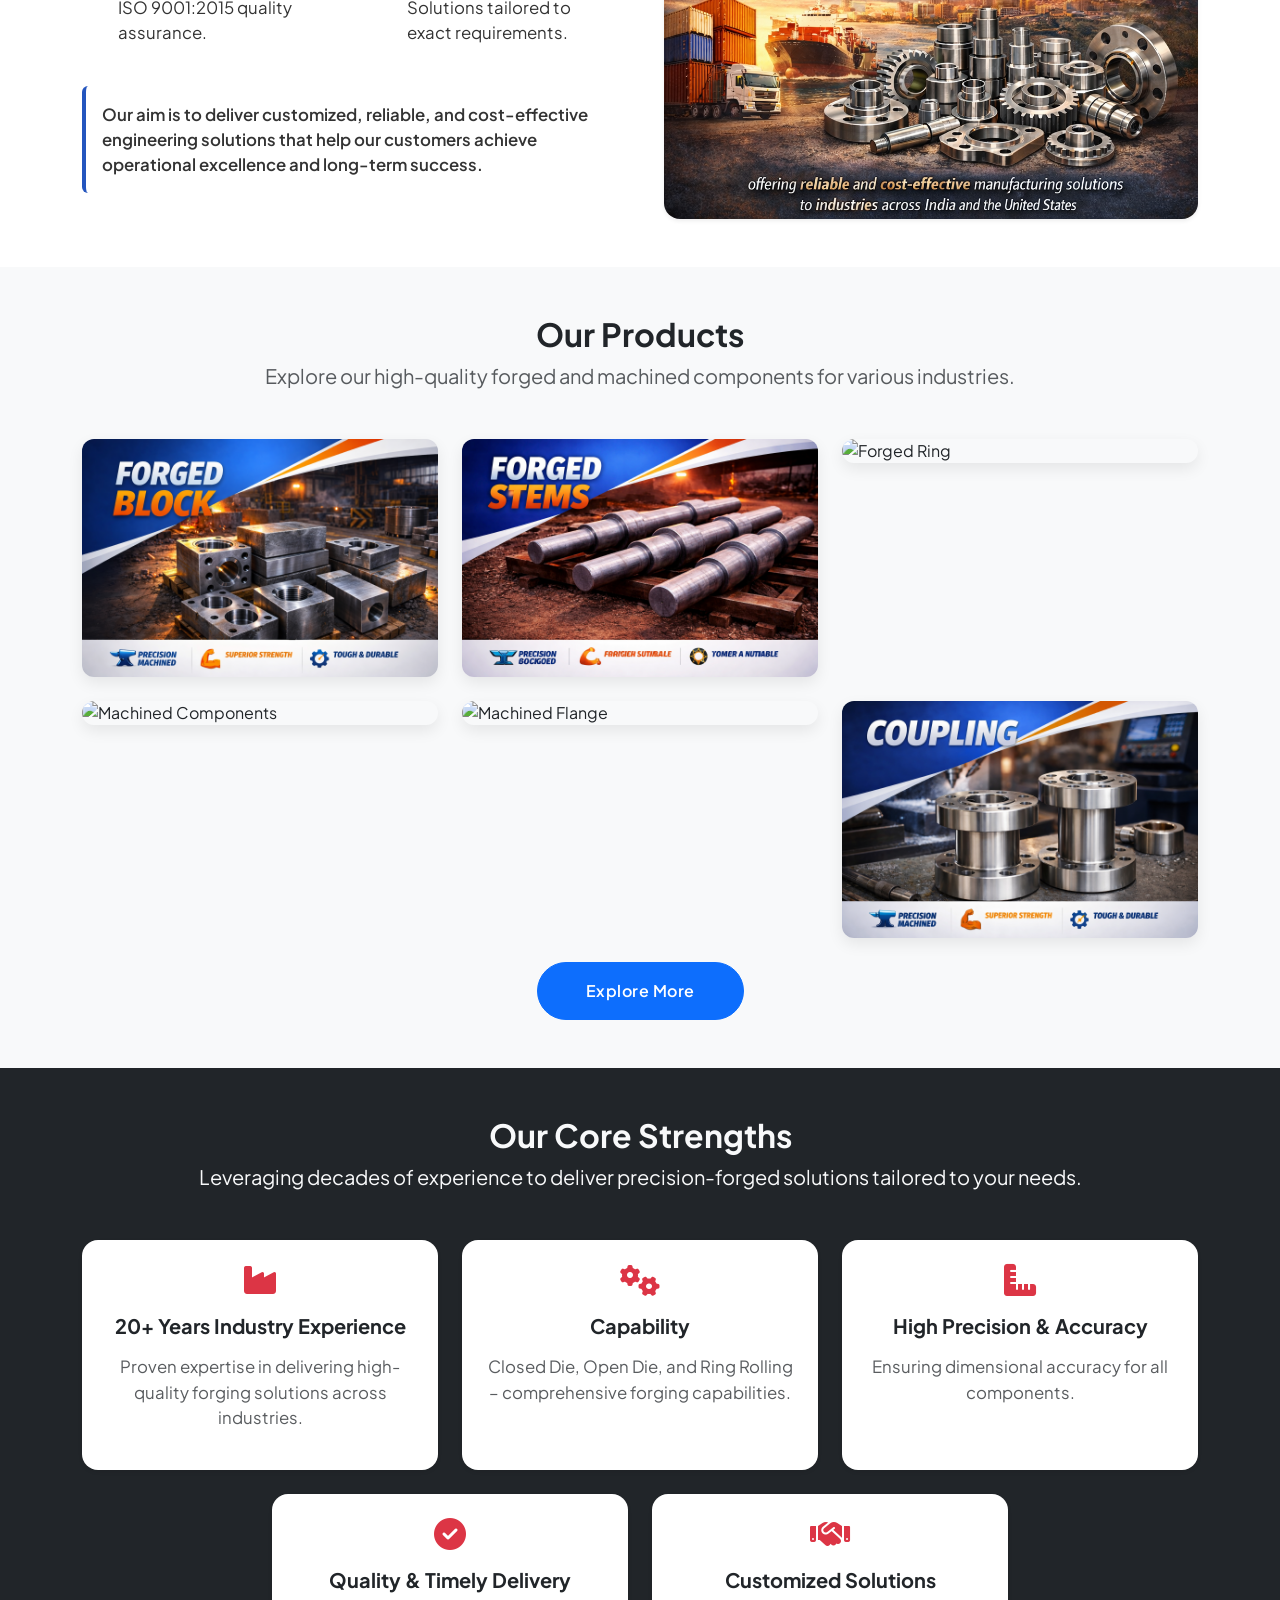
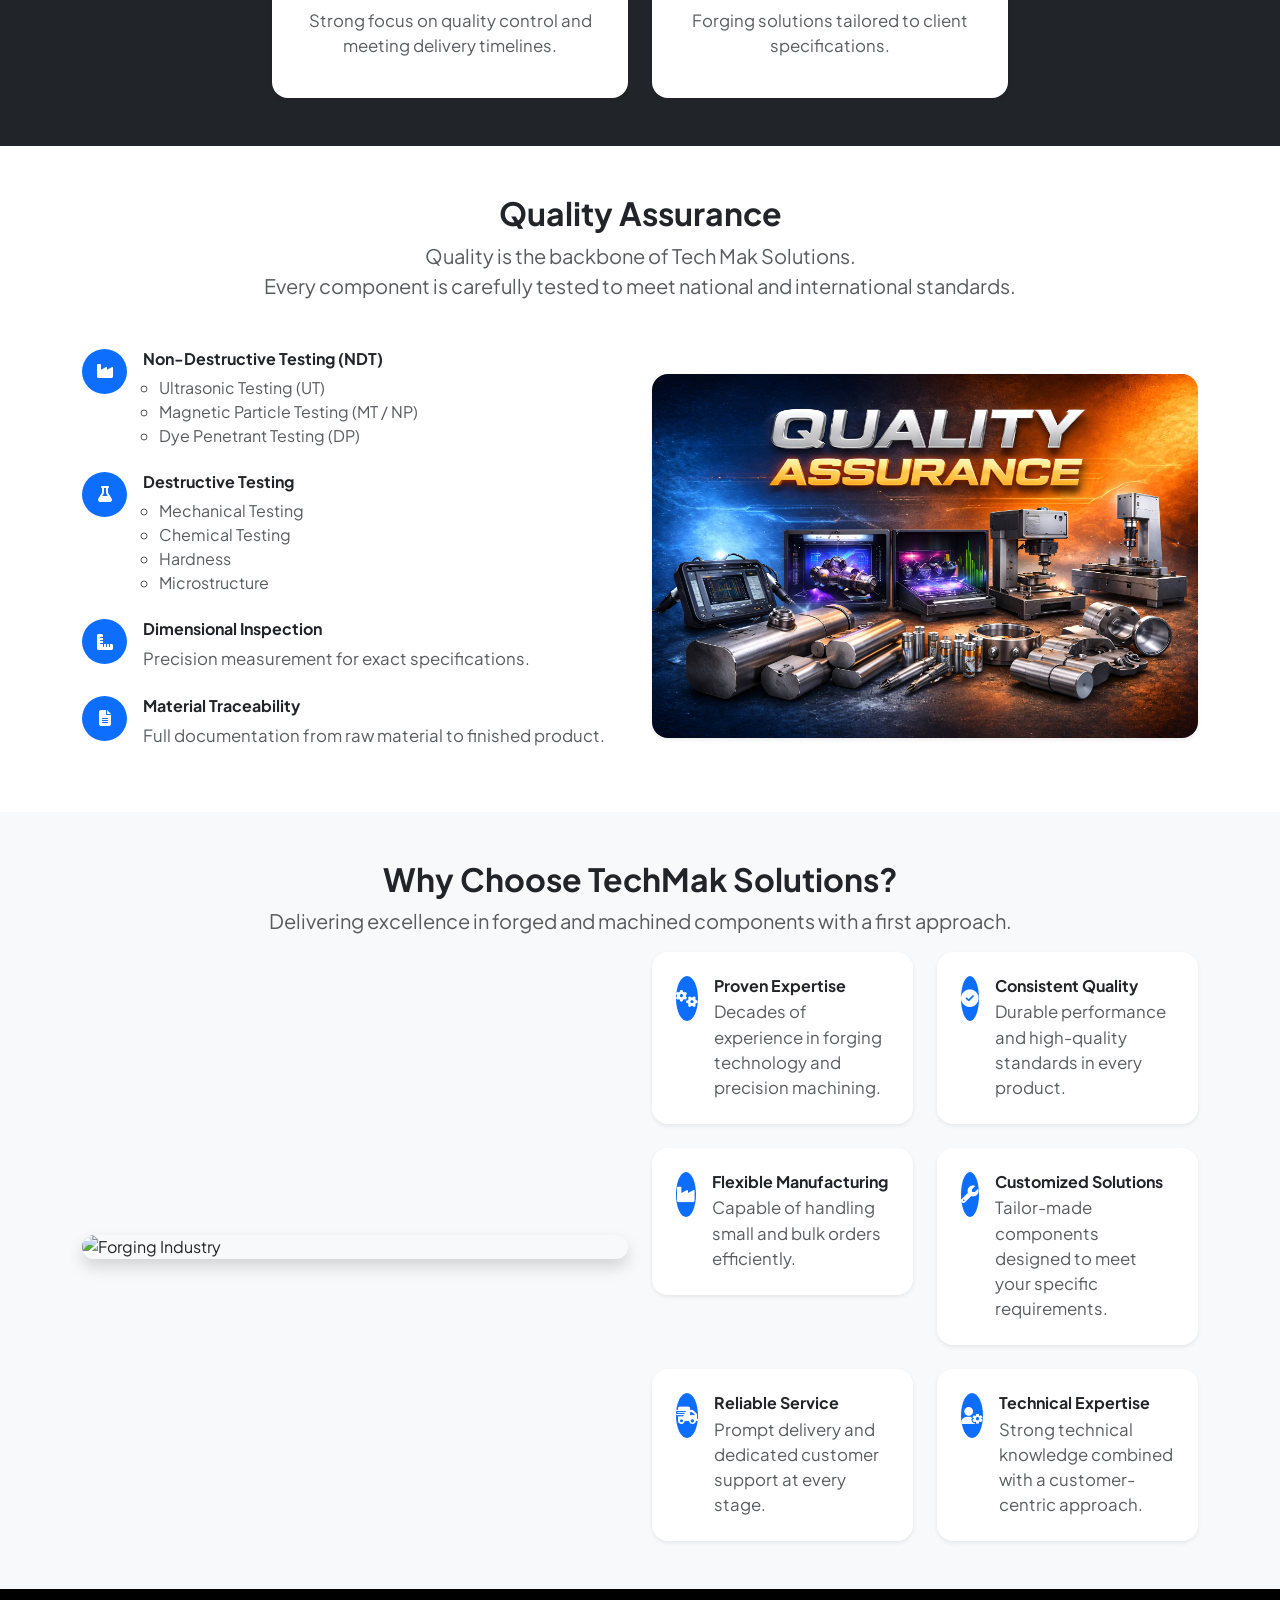
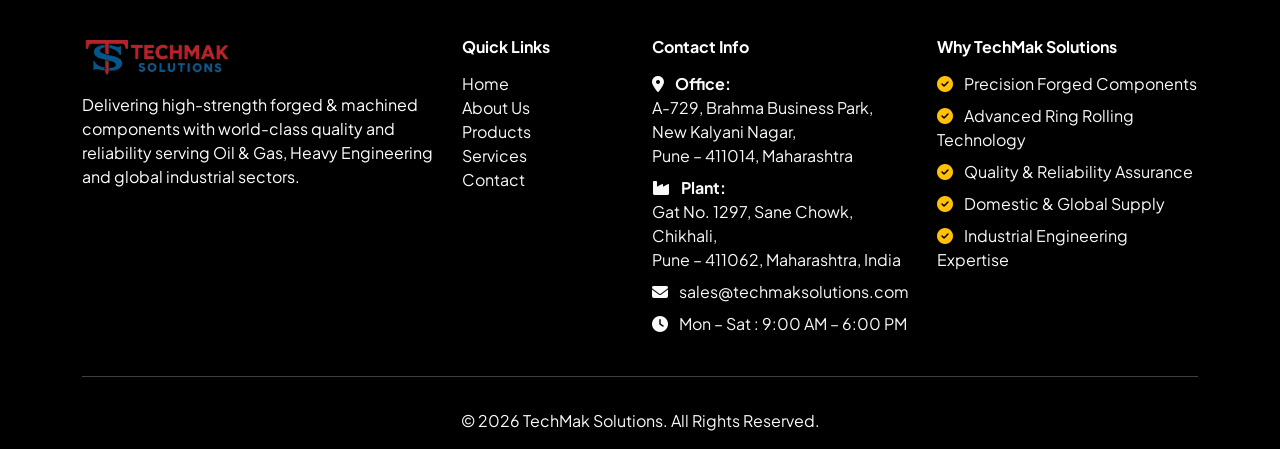
==== commit f88d4c2e: "changes updated" ====
--- a/index.html
+++ b/index.html
@@ -376,7 +376,7 @@
                     <div class="gallery-card">
                         <img src="./images/Forged-Stem.png" alt="Forged Stem">
                         <div class="gallery-overlay">
-                            <h6>Stem</h6>
+                            <h6>Shaft</h6>
                         </div>
                     </div>
                 </div>
@@ -521,7 +521,7 @@
                 <div class="col-lg-6 col-md-12 ">
 
                     <ul class="list-unstyled">
-
+                        <!-- 
                         <li class="d-flex align-items-start mb-4">
                             <div class="bg-primary text-white rounded-circle d-flex align-items-center justify-content-center me-3 flex-shrink-0"
                                 style="width:45px;height:45px;">
@@ -536,7 +536,7 @@
                                     <li>Dye Penetrant Testing (DP)</li>
                                 </ul>
                             </div>
-                        </li>
+                        </li> -->
 
                         <li class="d-flex align-items-start mb-4">
                             <div class="bg-primary text-white rounded-circle d-flex align-items-center justify-content-center me-3 flex-shrink-0"
@@ -794,7 +794,7 @@
 
                     <p class="mb-0">
                         <i class="fa-solid fa-clock me-2"></i>
-                        Mon – Sat : 9:00 AM – 7:00 PM
+                        Mon – Sat : 9:00 AM – 6:00 PM
                     </p>
                 </div>
 
